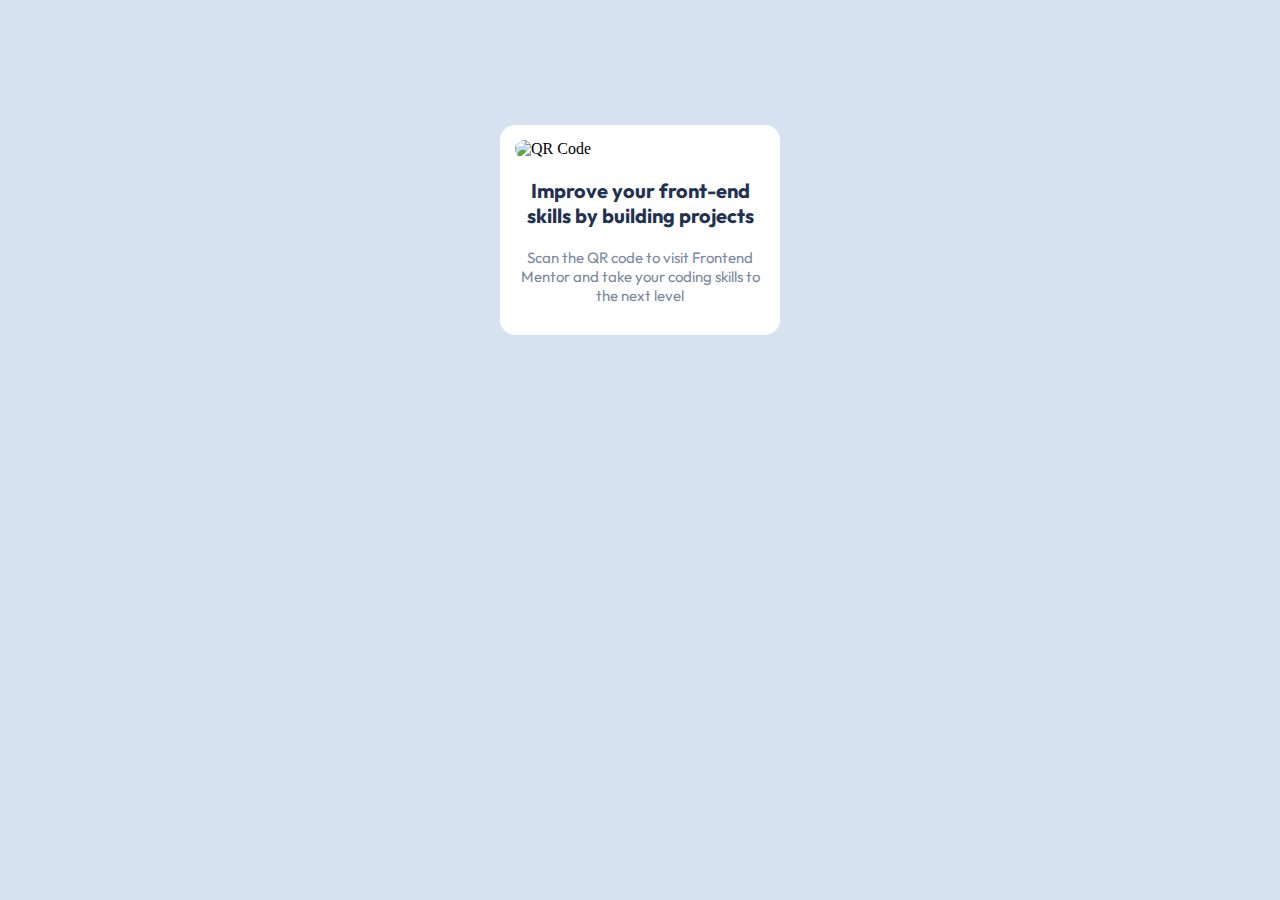
==== qr-code-component/QR_code.html @ 81ac6304 "created index file" ====
<!DOCTYPE html>
<head>
    <title>QR Code</title>
    <link rel="stylesheet" href="QR-CSS.css">
    <link rel="preconnect" href="https://fonts.googleapis.com">
    <link rel="preconnect" href="https://fonts.gstatic.com" crossorigin>
    <link href="https://fonts.googleapis.com/css2?family=Outfit:wght@400;700&display=swap" rel="stylesheet">
</head>
<body>
    <div class="card">
        <img src="c:\Users\jainy\Downloads\qr-code-component-main (1)\qr-code-component-main\images\image-qr-code.png" alt="QR Code">
        <div class="text">
            <p>Improve your front-end skills by building projects</p>
        </div>
        <div class="text-b">
            <p>Scan the QR code to visit Frontend Mentor and take your coding skills to the next level</p>
        </div>
    </div>
</body>
---- qr-code-component/QR-CSS.css ----
body{
    background-color:  hsl(212, 45%, 89%);
}

.card {
  background-color: hsl(0, 0%, 100%);
  padding: 15px;
  border-radius: 15px;
  margin-left: auto;
  margin-right: auto;
  margin-top: 125px;
  width: 100%;
  max-width: 250px;
}

img {
  width: 100%;
  border-radius: 10px;
}
.text{
  font-family: outfit;
  text-align: center;
  font-weight: 700;
  color: hsl(218, 44%, 22%);
  font-size: 20px;
}
.text-b{
  font-family: outfit;
  text-align: center;
  font-weight: 400;
  color: hsl(220, 15%, 55%);
  font-size: 15px;
}
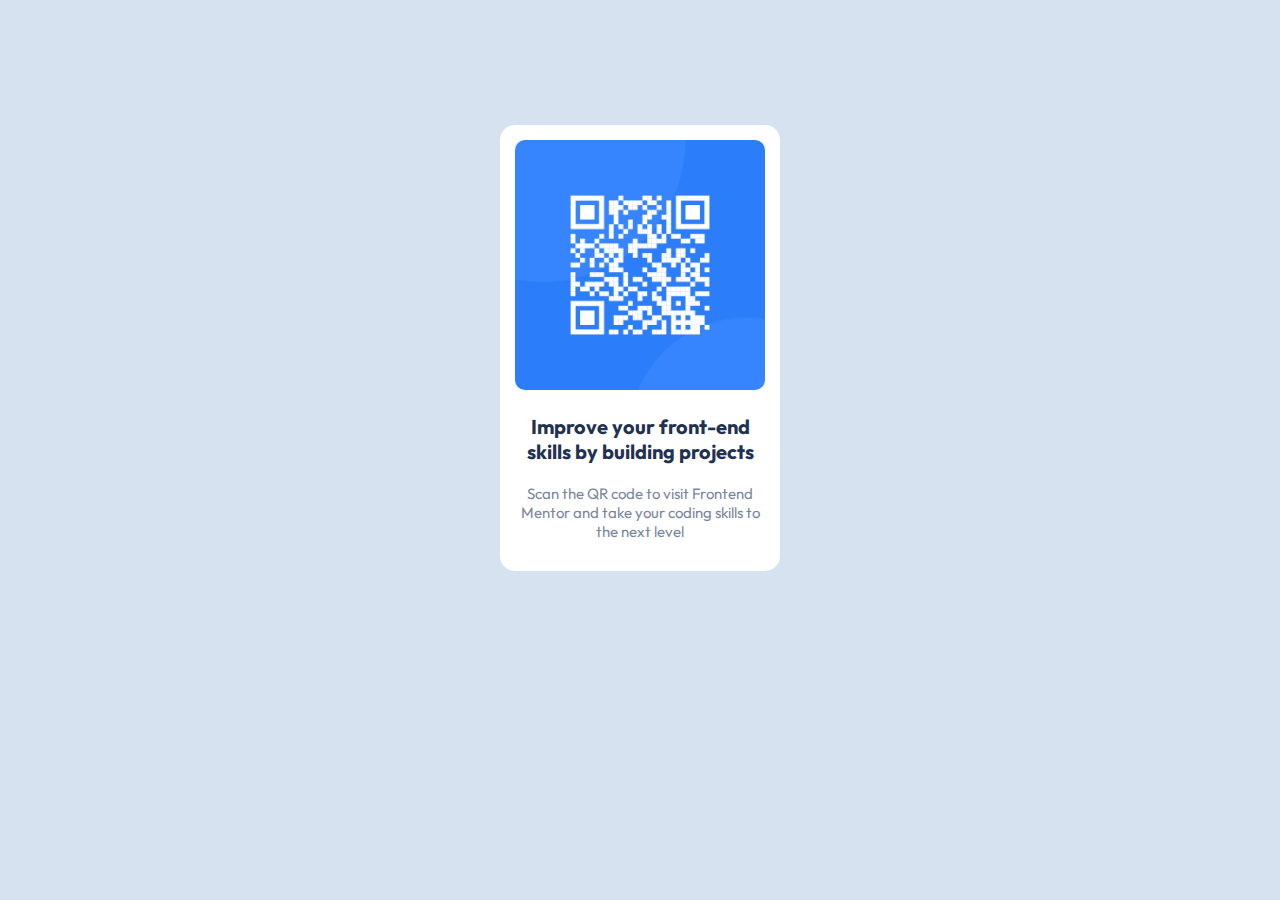
==== commit 49c0eb35: "image" ====
--- a/qr-code-component/QR_code.html
+++ b/qr-code-component/QR_code.html
@@ -8,7 +8,7 @@
 </head>
 <body>
     <div class="card">
-        <img src="c:\Users\jainy\Downloads\qr-code-component-main (1)\qr-code-component-main\images\image-qr-code.png" alt="QR Code">
+        <img src="image-qr-code.png" alt="QR Code">
         <div class="text">
             <p>Improve your front-end skills by building projects</p>
         </div>
